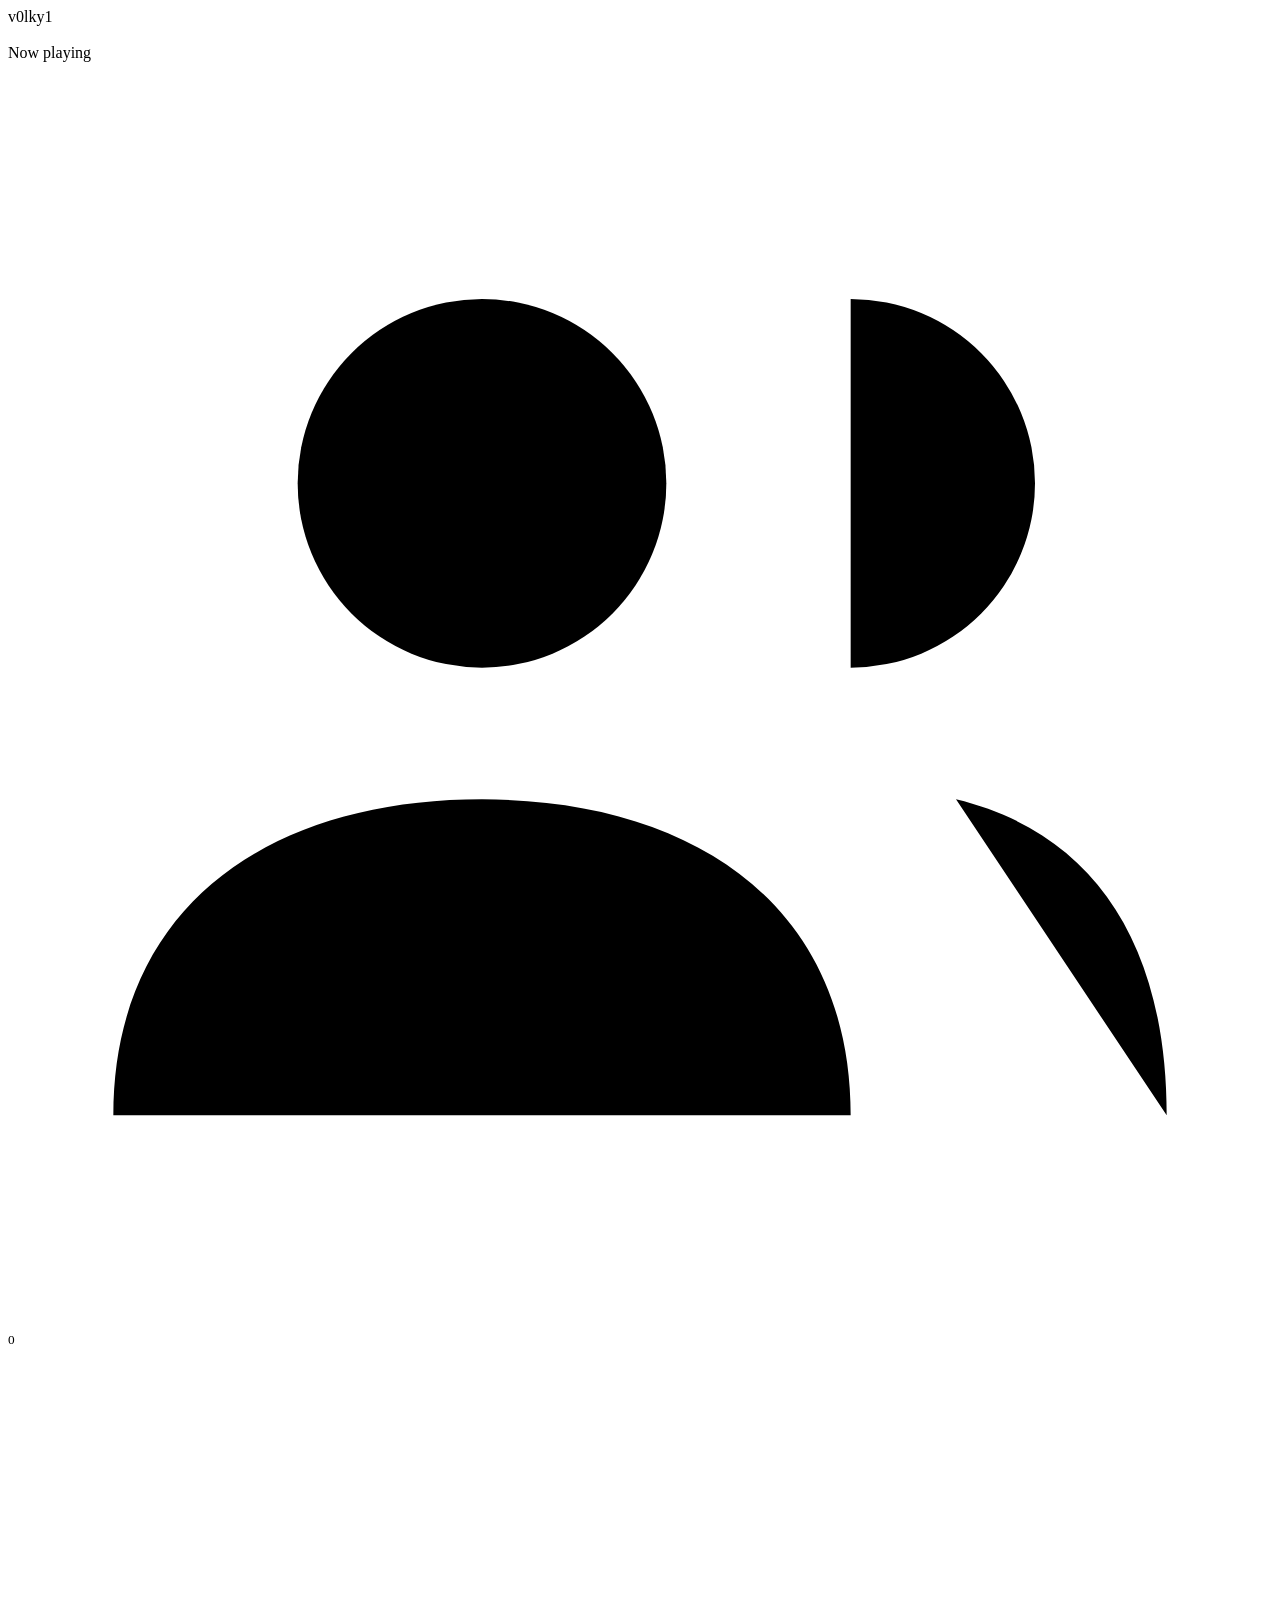
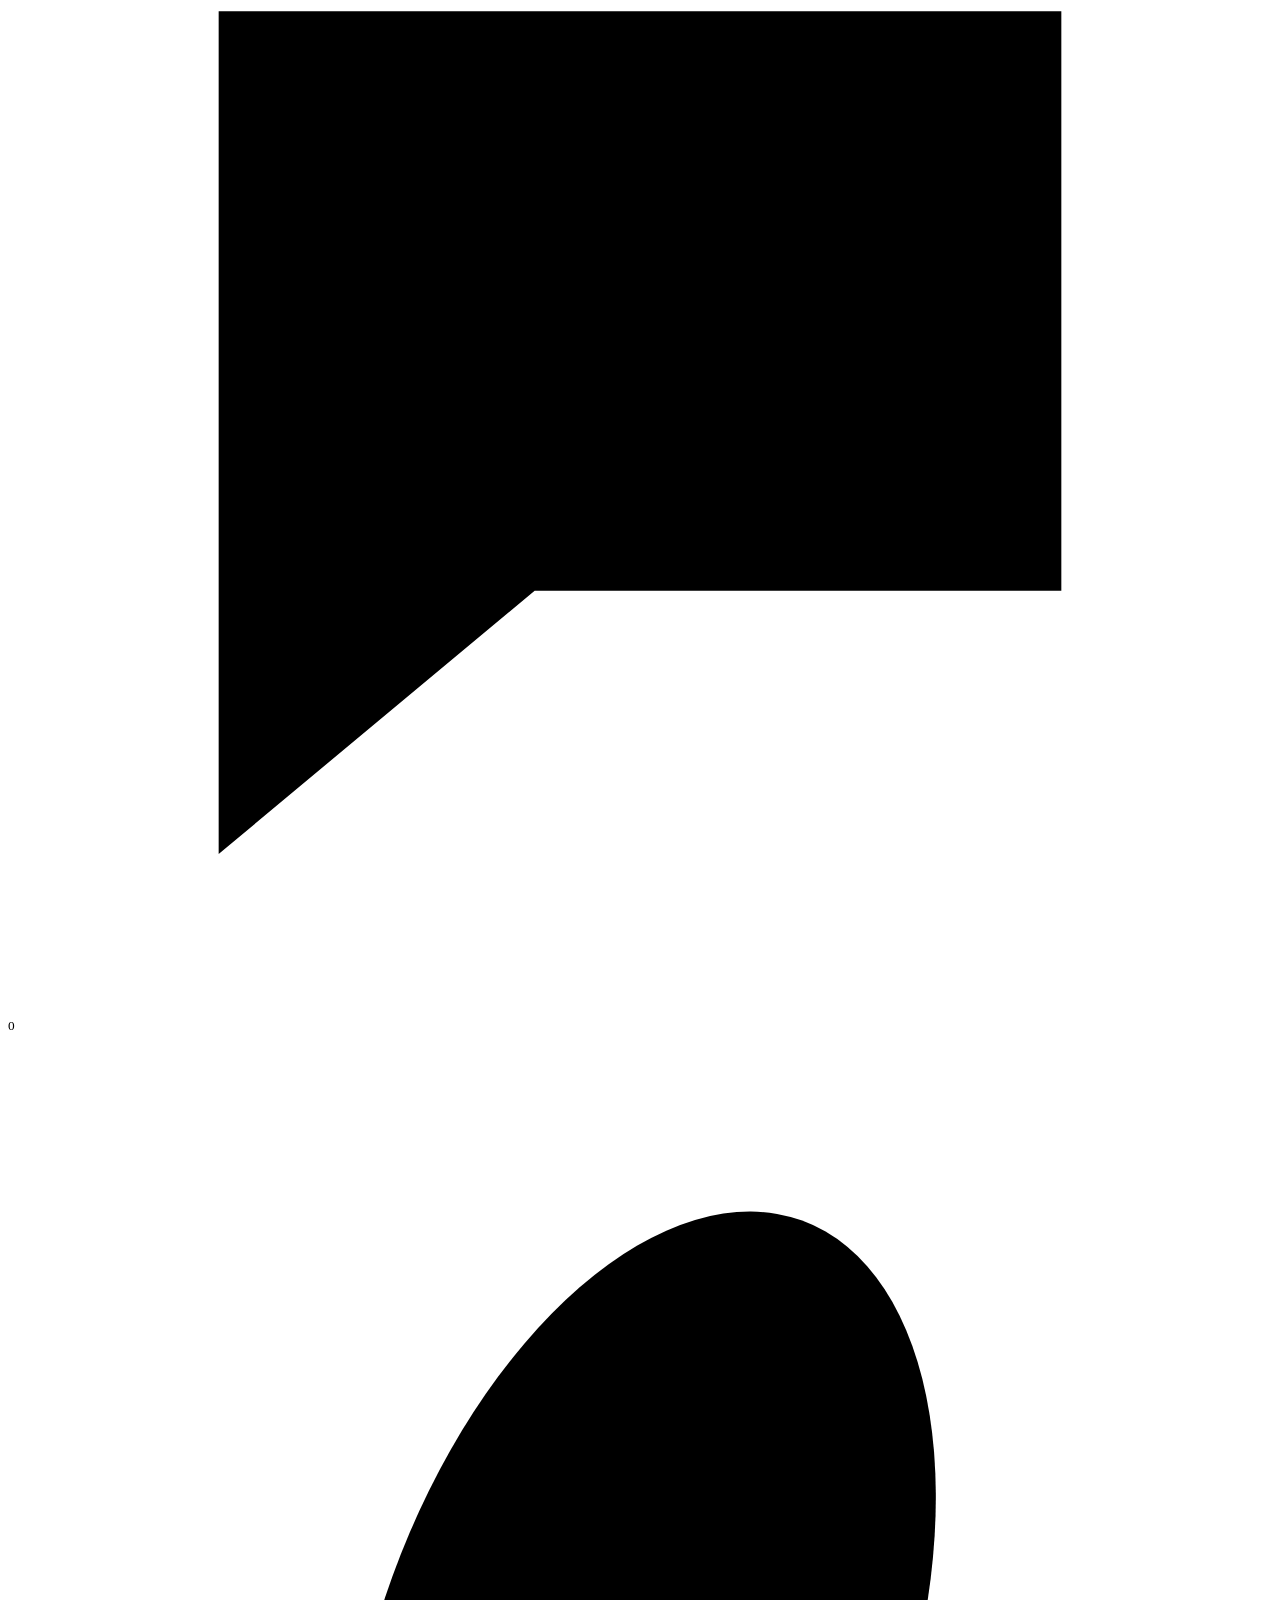
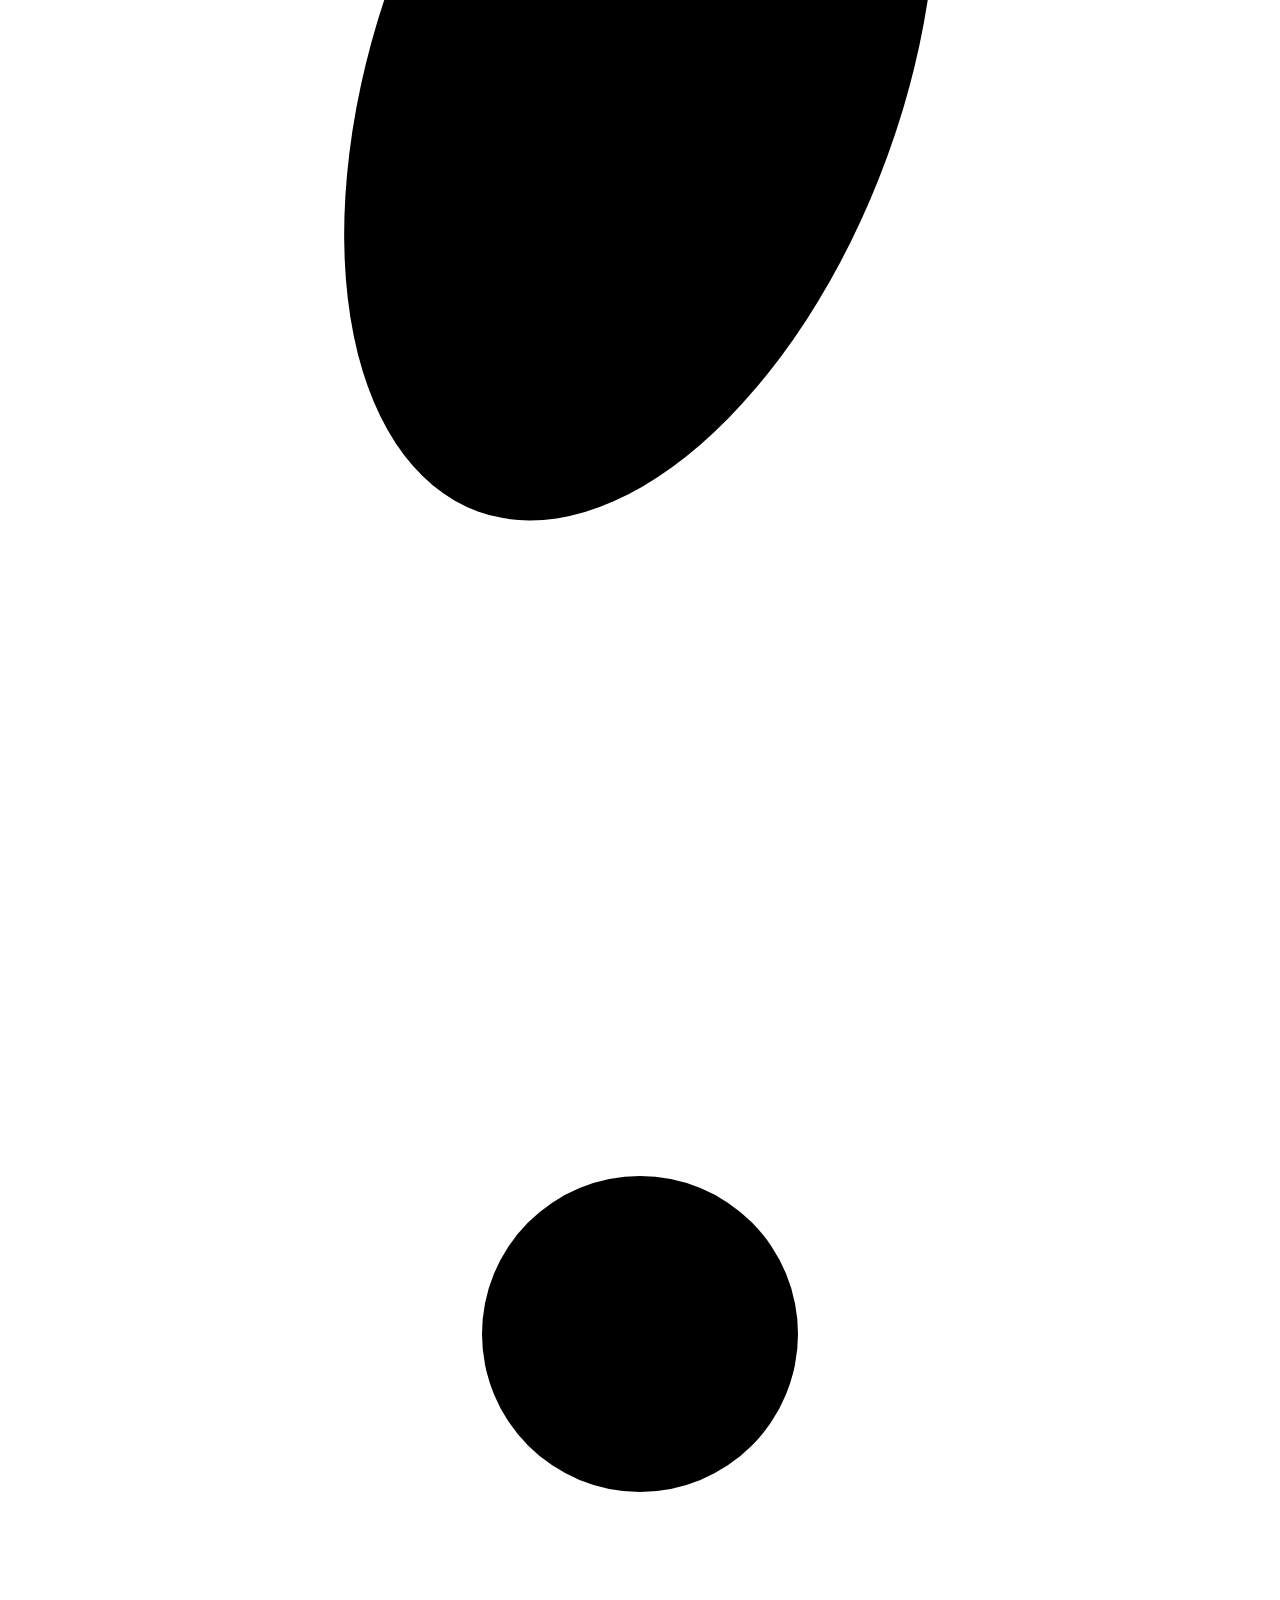
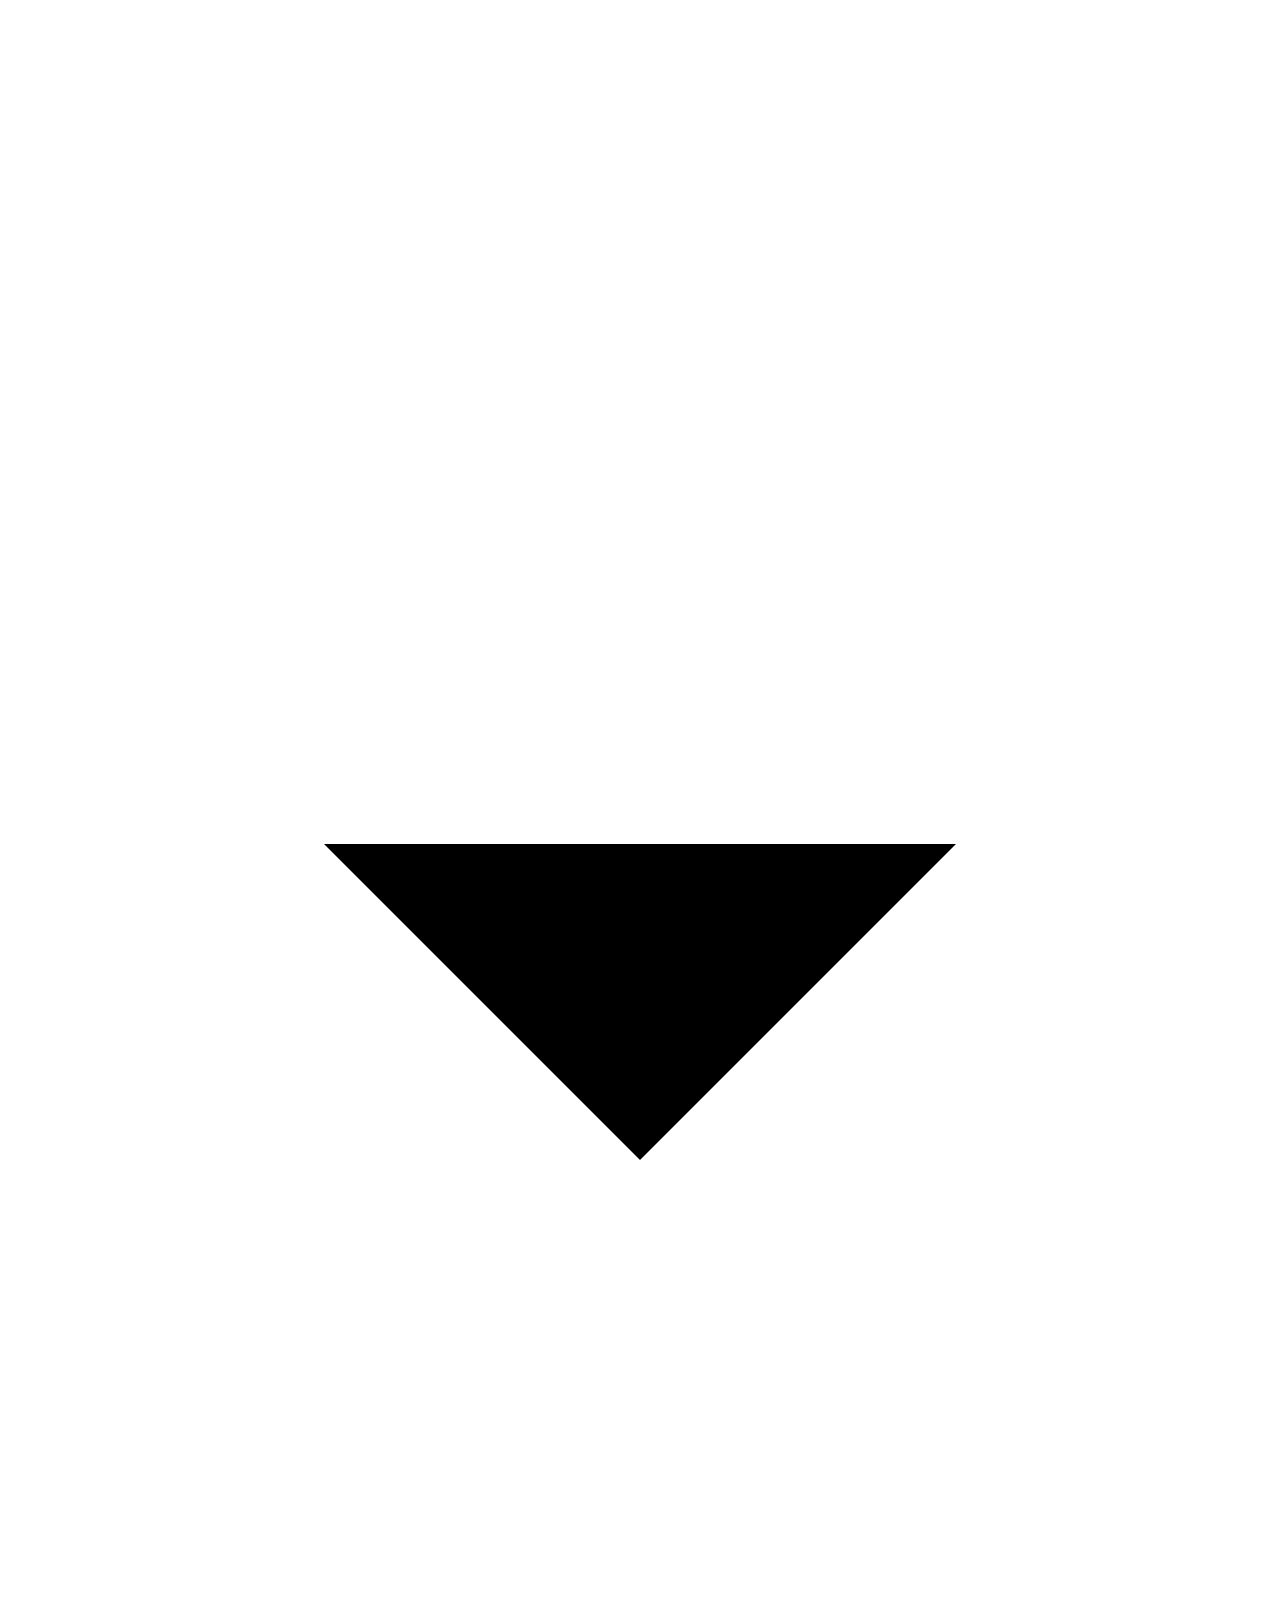
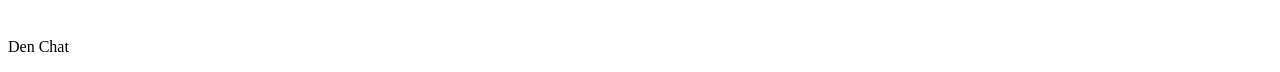
==== retail/index.html @ b6eaa7c6 "add scenes for starting soon, brb, and ending; implement countdown and angry chat functionality; upd" ====
<!DOCTYPE html>
<html lang="nl">
<head>
  <meta charset="UTF-8">
  <meta name="viewport" content="width=1920, height=1080">
  <title>v0lky1 Stream Overlay</title>
  <!-- Google TTS weigert aanvragen met een localhost/github.io-referrer (404 in plaats van audio) -->
  <meta name="referrer" content="no-referrer">

  <link rel="stylesheet" href="css/fonts.css">
  <link rel="stylesheet" href="css/style.css">
  <link rel="stylesheet" href="css/cam.css">
  <link rel="stylesheet" href="css/nowplaying.css">
  <link rel="stylesheet" href="css/chat.css">
  <link rel="stylesheet" href="css/alerts.css">
  <link rel="stylesheet" href="css/layouts.css">
</head>
<body>
  <div class="cam">
    <div class="ring b"></div>
    <div class="ring"></div>
    <div class="ring in"></div>
    <div class="lbl"><i></i>v0lky1</div>
    <img class="badge" src="assets/images/logo.png" alt="">
  </div>

  <div class="np" id="np">
    <div class="eq"><i></i><i></i><i></i></div>
    <div class="np-body">
      <div class="np-k">Now playing</div>
      <div class="np-wrap" id="np-wrap"><span class="np-text" id="np-text"></span></div>
    </div>
  </div>

  <div class="alert" id="alert"></div>

  <section class="chat">
    <div class="side">
      <svg viewBox="0 0 24 24"><circle cx="9" cy="8" r="3.5"></circle><path d="M2 20c0-4 3-6 7-6s7 2 7 6M16 4.5a3.5 3.5 0 010 7M18 14c2.5.6 4 2.6 4 6"></path></svg><small id="cc">0</small>
      <svg viewBox="0 0 24 24"><path d="M4 5h16v11H10l-6 5V5z"></path></svg><small id="mc">0</small>
      <svg viewBox="0 0 24 24"><ellipse cx="12" cy="12" rx="5" ry="9" transform="rotate(20 12 12)"></ellipse></svg>
      <svg viewBox="0 0 24 24"><circle cx="12" cy="12" r="3"></circle><path d="M12 2v3M12 19v3M2 12h3M19 12h3M5 5l2 2M17 17l2 2M5 19l2-2M17 7l2-2"></path></svg>
      <svg class="dn" viewBox="0 0 24 24"><path d="M6 9l6 6 6-6M5 20h14"></path></svg>
    </div>
    <div class="tabs"><div class="tab">Den Chat</div></div>
    <div class="msgs" id="msgs"></div>
  </section>

  <p id="status" class="status"></p>
  <div class="ctl" id="ctl"></div>

  <script type="module" src="js/app.js"></script>
</body>
</html>
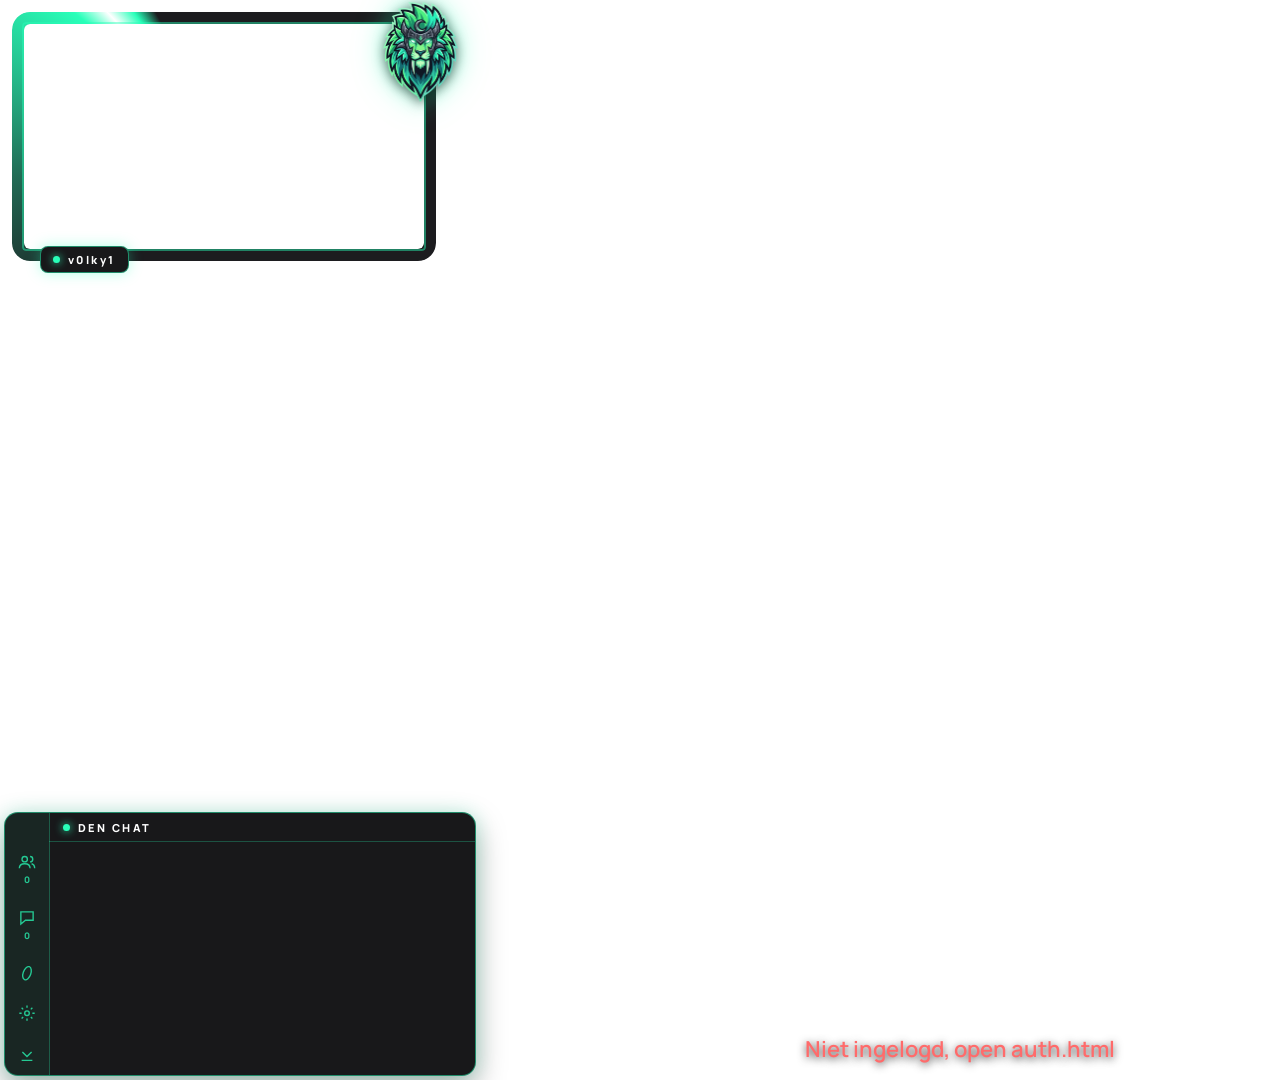
==== commit daf787dd: "Add new HTML scenes and theme styles for v0lky1 stream overlay - Created 'brb.html', 'ending.html', " ====
--- a/retail/index.html
+++ b/retail/index.html
@@ -3,17 +3,19 @@
 <head>
   <meta charset="UTF-8">
   <meta name="viewport" content="width=1920, height=1080">
-  <title>v0lky1 Stream Overlay</title>
+  <title>v0lky1 Stream Overlay (Retail)</title>
   <!-- Google TTS weigert aanvragen met een localhost/github.io-referrer (404 in plaats van audio) -->
   <meta name="referrer" content="no-referrer">
 
-  <link rel="stylesheet" href="css/fonts.css">
-  <link rel="stylesheet" href="css/style.css">
-  <link rel="stylesheet" href="css/cam.css">
-  <link rel="stylesheet" href="css/nowplaying.css">
-  <link rel="stylesheet" href="css/chat.css">
-  <link rel="stylesheet" href="css/alerts.css">
-  <link rel="stylesheet" href="css/layouts.css">
+  <link rel="stylesheet" href="../css/fonts.css">
+  <link rel="stylesheet" href="../css/style.css">
+  <link rel="stylesheet" href="../css/cam.css">
+  <link rel="stylesheet" href="../css/nowplaying.css">
+  <link rel="stylesheet" href="../css/chat.css">
+  <link rel="stylesheet" href="../css/alerts.css">
+  <link rel="stylesheet" href="../css/layouts.css">
+  <!-- theme.css als laatste: kleuren en vormaanpassingen van dit spel -->
+  <link rel="stylesheet" href="theme.css">
 </head>
 <body>
   <div class="cam">
@@ -21,7 +23,7 @@
     <div class="ring"></div>
     <div class="ring in"></div>
     <div class="lbl"><i></i>v0lky1</div>
-    <img class="badge" src="assets/images/logo.png" alt="">
+    <img class="badge" src="logo.png" alt="">
   </div>
 
   <div class="np" id="np">
@@ -49,6 +51,6 @@
   <p id="status" class="status"></p>
   <div class="ctl" id="ctl"></div>
 
-  <script type="module" src="js/app.js"></script>
+  <script type="module" src="../js/app.js"></script>
 </body>
 </html>
--- a/css/fonts.css
+++ b/css/fonts.css
@@ -0,0 +1,16 @@
+/* Lokale fonts: werkt offline in OBS en op GitHub Pages */
+@font-face { font-family: "Manrope"; src: url("../assets/fonts/manrope-wght--regular.ttf") format("truetype"); font-weight: 400; font-display: swap; }
+@font-face { font-family: "Manrope"; src: url("../assets/fonts/manrope-wght--medium.ttf") format("truetype"); font-weight: 500; font-display: swap; }
+@font-face { font-family: "Manrope"; src: url("../assets/fonts/manrope-wght--semibold.ttf") format("truetype"); font-weight: 600; font-display: swap; }
+@font-face { font-family: "Manrope"; src: url("../assets/fonts/manrope-wght--bold.ttf") format("truetype"); font-weight: 700; font-display: swap; }
+@font-face { font-family: "Manrope"; src: url("../assets/fonts/manrope-wght--extrabold.ttf") format("truetype"); font-weight: 800; font-display: swap; }
+
+@font-face { font-family: "Chakra Petch"; src: url("../assets/fonts/chakrapetch-regular.ttf") format("truetype"); font-weight: 400; font-display: swap; }
+@font-face { font-family: "Chakra Petch"; src: url("../assets/fonts/chakrapetch-medium.ttf") format("truetype"); font-weight: 500; font-display: swap; }
+@font-face { font-family: "Chakra Petch"; src: url("../assets/fonts/chakrapetch-semibold.ttf") format("truetype"); font-weight: 600; font-display: swap; }
+@font-face { font-family: "Chakra Petch"; src: url("../assets/fonts/chakrapetch-bold.ttf") format("truetype"); font-weight: 700; font-display: swap; }
+
+@font-face { font-family: "Arimo"; src: url("../assets/fonts/arimo-wght--regular.ttf") format("truetype"); font-weight: 400; font-display: swap; }
+@font-face { font-family: "Arimo"; src: url("../assets/fonts/arimo-wght--bold.ttf") format("truetype"); font-weight: 700; font-display: swap; }
+
+@font-face { font-family: "Cinzel"; src: url("../assets/fonts/cinzel-wght.ttf") format("truetype"); font-weight: 400 900; font-display: swap; }
--- a/css/style.css
+++ b/css/style.css
@@ -0,0 +1,97 @@
+/* Basis: transparant canvas van 1920x1080 voor OBS, plus status en testknoppen.
+   De kleuren (accent, paneel, tekst) komen uit theme.css in de map van het spel (retail/, forever/). */
+:root {
+  --bg: rgba(var(--panel-rgb), 0.78);
+  --bg2: rgba(50, 51, 53, 0.7);
+  --line: rgba(255, 255, 255, 0.08);
+}
+
+html,
+body {
+  margin: 0;
+  background: transparent;
+  overflow: hidden;
+}
+
+body {
+  width: 1920px;
+  height: 1080px;
+  position: relative;
+  font-family: Manrope, sans-serif;
+  color: var(--text);
+}
+
+/* Preview (?preview): nep-achtergrond en testknoppen, nooit in OBS gebruiken */
+body.preview {
+  background: radial-gradient(ellipse at 60% 40%, #2c3b2a, #121512 70%), #111;
+}
+
+body.preview::after {
+  content: "GAMEPLAY AREA";
+  position: absolute;
+  left: 50%;
+  top: 46%;
+  transform: translate(-50%, -50%);
+  font: 700 28px var(--font-display);
+  letter-spacing: 0.5em;
+  color: rgba(255, 255, 255, 0.08);
+}
+
+/* Verbindingsstatus: alleen zichtbaar bij problemen, in preview, of kort na het opstarten */
+.status {
+  position: absolute;
+  left: 50%;
+  bottom: 16px;
+  transform: translateX(-50%);
+  margin: 0;
+  font: 600 22px Manrope, sans-serif;
+  color: #ffffff;
+  text-shadow: 0 2px 8px rgba(0, 0, 0, 0.8);
+  opacity: 0;
+  transition: opacity 0.4s;
+}
+
+.status.show {
+  opacity: 1;
+}
+
+.status.error {
+  color: #ff6b6b;
+}
+
+/* Testknoppen (alleen preview) */
+.ctl {
+  position: absolute;
+  right: 40px;
+  bottom: 40px;
+  max-width: 760px;
+  display: none;
+  flex-wrap: wrap;
+  justify-content: flex-end;
+  gap: 8px;
+}
+
+body.preview .ctl {
+  display: flex;
+}
+
+.ctl button {
+  font: 700 13px Manrope;
+  padding: 10px 16px;
+  border-radius: 10px;
+  border: 1px solid var(--line);
+  background: var(--bg2);
+  color: var(--text);
+  cursor: pointer;
+}
+
+.ctl button:hover,
+.ctl button.on {
+  border-color: var(--accent);
+  color: var(--accent);
+}
+
+.ctl kbd {
+  margin-right: 6px;
+  color: var(--muted);
+}
--- a/css/cam.css
+++ b/css/cam.css
@@ -0,0 +1,95 @@
+/* Webcam-frame: draaiende gloed in de accentkleur rond een uitgespaarde 400x225 opening.
+   De webcam zelf zet je in OBS onder deze overlay, precies in het gat. */
+@property --a {
+  syntax: "<angle>";
+  inherits: false;
+  initial-value: 0deg;
+}
+
+.cam {
+  position: absolute;
+  left: 24px;
+  top: 24px;
+  width: 400px;
+  height: 225px;
+}
+
+/* Alleen in preview: een vulling zodat je de opening ziet */
+body.preview .cam {
+  background: rgba(var(--panel-rgb), 0.35);
+}
+
+.cam .ring {
+  position: absolute;
+  inset: -12px;
+  border-radius: 18px;
+  padding: 12px;
+  background:
+    conic-gradient(from var(--a), transparent 0 62%, rgba(var(--accent-rgb), 0.35) 72%, var(--accent) 86%, var(--bright) 88%, var(--accent) 90%, transparent 92%),
+    linear-gradient(var(--frame), var(--frame));
+  /* Alleen de rand tonen, het midden blijft transparant */
+  -webkit-mask: linear-gradient(#000 0 0) content-box, linear-gradient(#000 0 0);
+  -webkit-mask-composite: xor;
+  mask-composite: exclude;
+  animation: ring-spin 4s linear infinite;
+}
+
+.cam .ring.b {
+  filter: blur(12px);
+  opacity: 0.7;
+}
+
+.cam .ring.in {
+  inset: -2px;
+  padding: 2px;
+  border-radius: 4px;
+  background: rgba(var(--edge-rgb), 0.45);
+  animation: none;
+}
+
+.cam .lbl {
+  position: absolute;
+  left: 16px;
+  bottom: -24px;
+  display: flex;
+  align-items: center;
+  gap: 8px;
+  padding: 5px 12px;
+  background: var(--panel);
+  border: 1px solid rgba(var(--edge-rgb), 0.5);
+  border-radius: 8px;
+  font: 800 11px Manrope, sans-serif;
+  letter-spacing: 0.22em;
+  color: var(--bright);
+  box-shadow: 0 0 14px rgba(var(--accent-rgb), 0.35);
+}
+
+.cam .lbl i {
+  width: 7px;
+  height: 7px;
+  border-radius: 50%;
+  background: var(--accent);
+  box-shadow: 0 0 8px var(--accent);
+  animation: lbl-blink 1.6s infinite;
+}
+
+/* Logo-badge: hangt over de rechterbovenhoek van het frame */
+.cam .badge {
+  position: absolute;
+  right: -34px;
+  top: -22px;
+  height: 100px;
+  filter: drop-shadow(0 3px 6px rgba(0, 0, 0, 0.55)) drop-shadow(0 0 14px rgba(var(--logo-glow-rgb), 0.5));
+}
+
+@keyframes ring-spin {
+  to {
+    --a: 360deg;
+  }
+}
+
+@keyframes lbl-blink {
+  50% {
+    opacity: 0.3;
+  }
+}
--- a/css/nowplaying.css
+++ b/css/nowplaying.css
@@ -0,0 +1,99 @@
+/* Now playing: kaartje onder het webcamframe (en het label daaronder) */
+.np {
+  position: absolute;
+  left: 24px;
+  top: 298px;
+  width: 400px;
+  box-sizing: border-box;
+  display: flex;
+  align-items: center;
+  gap: 12px;
+  padding: 10px 14px;
+  background: var(--panel);
+  border: 1px solid rgba(var(--edge-rgb), 0.5);
+  border-radius: 10px;
+  box-shadow: 0 0 14px rgba(var(--accent-rgb), 0.25);
+  opacity: 0;
+  transform: translateY(-6px);
+  transition: opacity 0.4s, transform 0.4s;
+}
+
+.np.show {
+  opacity: 1;
+  transform: none;
+}
+
+/* Equalizer */
+.eq {
+  display: flex;
+  align-items: flex-end;
+  gap: 3px;
+  height: 18px;
+}
+
+.eq i {
+  width: 4px;
+  height: 100%;
+  border-radius: 2px;
+  background: var(--accent);
+  box-shadow: 0 0 6px var(--accent);
+  transform-origin: bottom;
+  animation: eq-bounce 0.9s ease-in-out infinite;
+}
+
+.eq i:nth-child(2) {
+  animation-delay: -0.3s;
+  animation-duration: 0.7s;
+}
+
+.eq i:nth-child(3) {
+  animation-delay: -0.6s;
+  animation-duration: 1.1s;
+}
+
+.np-body {
+  min-width: 0;
+  flex: 1;
+}
+
+.np-k {
+  font: 800 10px Manrope, sans-serif;
+  letter-spacing: 0.22em;
+  text-transform: uppercase;
+  color: var(--accent);
+}
+
+.np-wrap {
+  overflow: hidden;
+  margin-top: 2px;
+}
+
+.np-text {
+  display: inline-block;
+  white-space: nowrap;
+  font: 700 15px Manrope, sans-serif;
+  color: var(--bright);
+}
+
+.np-text.scroll {
+  animation: np-scroll var(--dur) ease-in-out infinite alternate;
+}
+
+@keyframes eq-bounce {
+  0%, 100% {
+    transform: scaleY(0.25);
+  }
+  50% {
+    transform: scaleY(1);
+  }
+}
+
+/* Even stilstaan aan beide kanten voor het schuiven */
+@keyframes np-scroll {
+  0%, 15% {
+    transform: translateX(0);
+  }
+  85%, 100% {
+    transform: translateX(var(--shift));
+  }
+}
--- a/css/chat.css
+++ b/css/chat.css
@@ -0,0 +1,138 @@
+/* Chat: minimalistisch donker paneel met accenten in de accentkleur, passend bij het webcamframe.
+   Pas --cw/--ch/left/bottom aan om positie en formaat te wijzigen. */
+.chat {
+  --cw: 470px;
+  --ch: 262px;
+  position: absolute;
+  left: 4px;
+  bottom: 4px;
+  width: var(--cw);
+  height: var(--ch);
+  background: var(--panel);
+  border: 1px solid rgba(var(--edge-rgb), 0.5);
+  border-radius: 14px;
+  box-shadow: 0 0 18px rgba(var(--accent-rgb), 0.22), 0 12px 30px rgba(0, 0, 0, 0.35);
+  overflow: hidden;
+  font-family: Manrope, sans-serif;
+}
+
+.tabs {
+  position: absolute;
+  left: 44px;
+  right: 0;
+  top: 0;
+  height: 28px;
+  display: flex;
+  align-items: center;
+  padding: 0 14px;
+  border-bottom: 1px solid rgba(var(--edge-rgb), 0.25);
+}
+
+.tab {
+  display: flex;
+  align-items: center;
+  gap: 8px;
+  font: 800 11px Manrope, sans-serif;
+  letter-spacing: 0.22em;
+  text-transform: uppercase;
+  color: var(--bright);
+}
+
+.tab::before {
+  content: "";
+  width: 7px;
+  height: 7px;
+  border-radius: 50%;
+  background: var(--accent);
+  box-shadow: 0 0 8px var(--accent);
+  animation: tab-blink 1.6s infinite;
+}
+
+.side {
+  position: absolute;
+  left: 0;
+  top: 0;
+  bottom: 0;
+  width: 44px;
+  background: rgba(var(--accent-rgb), 0.06);
+  border-right: 1px solid rgba(var(--edge-rgb), 0.25);
+  display: flex;
+  flex-direction: column;
+  align-items: center;
+  gap: 22px;
+  padding-top: 40px;
+  color: rgba(var(--accent-rgb), 0.75);
+}
+
+.side svg {
+  width: 20px;
+  height: 20px;
+  stroke: currentColor;
+  fill: none;
+  stroke-width: 1.8;
+}
+
+.side small {
+  font: 800 9px Manrope, sans-serif;
+  margin-top: -20px;
+}
+
+.side .dn {
+  margin-top: auto;
+  margin-bottom: 12px;
+}
+
+.msgs {
+  position: absolute;
+  left: 56px;
+  right: 12px;
+  top: 34px;
+  bottom: 8px;
+  display: flex;
+  flex-direction: column;
+  justify-content: flex-end;
+  overflow: hidden;
+  /* Oudste berichten vervagen naar boven toe */
+  -webkit-mask-image: linear-gradient(transparent, #000 32px);
+  mask-image: linear-gradient(transparent, #000 32px);
+}
+
+.m {
+  margin-top: 2px;
+  font-size: 16px;
+  font-weight: 600;
+  line-height: 1.3;
+  color: var(--chat-text);
+  text-shadow: 0 1px 3px rgba(0, 0, 0, 0.7);
+  animation: chat-in 0.3s ease-out both;
+  overflow-wrap: anywhere;
+}
+
+.m .u {
+  font-weight: 800;
+}
+
+/* Regels voor subs, raids en gemarkeerde berichten */
+.m.hl {
+  color: var(--accent);
+  padding-left: 8px;
+  border-left: 2px solid var(--accent);
+}
+
+.m .emote {
+  height: 1.4em;
+  vertical-align: middle;
+}
+
+@keyframes chat-in {
+  from {
+    opacity: 0;
+    transform: translateY(6px);
+  }
+}
+
+@keyframes tab-blink {
+  50% {
+    opacity: 0.3;
+  }
+}
--- a/css/alerts.css
+++ b/css/alerts.css
@@ -0,0 +1,163 @@
+/* Alerts: kaart met animaties.
+   Stijlen: .hype (accentkleur, krabbels + vonken) en .calm (rustig, voor follows en rewards) */
+.alert {
+  position: absolute;
+  left: 50%;
+  top: 120px;
+  transform: translateX(-50%);
+  width: 620px;
+  pointer-events: none;
+}
+
+.card {
+  position: relative;
+  display: flex;
+  align-items: center;
+  gap: 22px;
+  padding: 22px 28px 22px 22px;
+  background: var(--bg);
+  border: 1px solid rgba(var(--edge-rgb), 0.35);
+  border-radius: 22px;
+  backdrop-filter: blur(18px);
+  box-shadow:
+    0 0 0 1px rgba(var(--accent-rgb), 0.1),
+    0 0 60px rgba(var(--accent-rgb), 0.25),
+    0 30px 60px rgba(0, 0, 0, 0.4);
+  overflow: hidden;
+  animation: card-pop 0.7s cubic-bezier(0.2, 1.4, 0.4, 1) both;
+}
+
+.card.out {
+  animation: card-out 0.5s ease-in forwards;
+}
+
+/* Lichtreflectie die over de kaart glijdt */
+.card::before {
+  content: "";
+  position: absolute;
+  inset: 0;
+  background: linear-gradient(110deg, transparent 30%, rgba(255, 255, 255, 0.12) 50%, transparent 70%);
+  transform: translateX(-100%);
+  animation: card-shine 1.4s 0.4s ease-out;
+}
+
+.card img {
+  width: 78px;
+  height: 92px;
+  object-fit: contain;
+  filter: drop-shadow(0 0 16px rgba(var(--logo-glow-rgb), 0.5));
+}
+
+.card .k {
+  font: 700 13px Manrope;
+  letter-spacing: 0.3em;
+  text-transform: uppercase;
+  color: var(--accent);
+}
+
+.card .nm {
+  font: 700 42px/1.05 var(--font-display);
+  margin: 4px 0;
+  overflow-wrap: anywhere;
+  background: linear-gradient(90deg, var(--bright), var(--accent-light));
+  -webkit-background-clip: text;
+  background-clip: text;
+  color: transparent;
+}
+
+.card .d {
+  font-size: 16px;
+  color: #c3c8d0;
+  font-weight: 600;
+}
+
+.card .d .hl {
+  color: var(--accent);
+  font-weight: 700;
+}
+
+/* Rustige variant */
+.card.calm {
+  border-color: rgba(255, 255, 255, 0.14);
+  box-shadow: 0 30px 60px rgba(0, 0, 0, 0.4);
+}
+
+.card.calm .k {
+  color: #c3c8d0;
+}
+
+.card.calm .nm {
+  background: none;
+  color: var(--bright);
+}
+
+/* Krabbels (hype) */
+.claws {
+  position: absolute;
+  right: 26px;
+  top: 50%;
+  transform: translateY(-50%) rotate(-18deg);
+  display: flex;
+  gap: 9px;
+}
+
+.claws i {
+  width: 6px;
+  height: 80px;
+  border-radius: 6px;
+  background: linear-gradient(var(--accent), transparent);
+  transform-origin: top;
+  animation: claw-slash 0.5s cubic-bezier(0.3, 1.6, 0.5, 1) both;
+}
+
+.claws i:nth-child(2) {
+  animation-delay: 0.08s;
+  height: 96px;
+}
+
+.claws i:nth-child(3) {
+  animation-delay: 0.16s;
+}
+
+/* Vonken (hype) */
+.spark {
+  position: absolute;
+  width: 8px;
+  height: 8px;
+  border-radius: 2px;
+  pointer-events: none;
+  animation: spark-fly 1.4s cubic-bezier(0.1, 0.7, 0.3, 1) forwards;
+}
+
+@keyframes card-pop {
+  from {
+    opacity: 0;
+    transform: translateY(-30px) scale(0.85);
+  }
+}
+
+@keyframes card-out {
+  to {
+    opacity: 0;
+    transform: translateY(-24px) scale(0.95);
+  }
+}
+
+@keyframes card-shine {
+  to {
+    transform: translateX(100%);
+  }
+}
+
+@keyframes claw-slash {
+  from {
+    transform: scaleY(0);
+  }
+}
+
+@keyframes spark-fly {
+  to {
+    transform: translate(var(--x), var(--y)) rotate(540deg);
+    opacity: 0;
+  }
+}
--- a/css/layouts.css
+++ b/css/layouts.css
@@ -0,0 +1,13 @@
+/* Layouts: de standaard (WoW) heeft de chat linksonder. Andere layouts kies je met ?layout=... */
+
+/* ?layout=cam: chat rechts in beeld (x 1529-1907, y 429-735), voor games waar de chat linksonder
+   in de weg staat. Het webcamframe en het now-playing-kaartje blijven linksboven. */
+body.layout-cam .chat {
+  --cw: 376px; /* 378 inclusief rand */
+  --ch: 304px; /* 306 inclusief rand */
+  left: 1529px;
+  top: 429px;
+  bottom: auto;
+  /* Doorzichtig, voor als de chat toch over iets in de game valt */
+  background: rgba(var(--panel-rgb), 0.45);
+}
--- a/retail/theme.css
+++ b/retail/theme.css
@@ -0,0 +1,39 @@
+/* Thema Retail: het neongroene thema van de huidige WoW-layout.
+   Alle kleuren van overlay (index.html) en scenes komen uit deze tokens; de vorm staat in ../css. */
+:root {
+  /* Accent: webcamframe, chat, alerts, titels */
+  --accent: #29ffb9;
+  --accent-rgb: 41, 255, 185;
+  --accent-light: #8fffdc; /* lichtere tint (titelverloop, highlights) */
+  --edge-rgb: 41, 255, 185; /* randen van panelen en kaarten */
+  --bright: #fff; /* titels, labels en lichtpunten */
+
+  /* Tweede kleur voor sfeer: de hoek-gloed in de scenes */
+  --moon-rgb: 41, 255, 185;
+  /* Gloed om het logo */
+  --logo-glow-rgb: 41, 255, 185;
+  --spark-extra: #fff; /* derde vonkkleur bij hype-alerts */
+
+  /* Panelen (chat, webcamlabel, now playing) en tekst */
+  --panel-rgb: 24, 24, 26;
+  --panel: rgb(var(--panel-rgb));
+  --frame: #1c1c1f;
+  --text: #e4e9f2;
+  --muted: #8d919a;
+  --chat-text: #eefaf6;
+
+  /* Kleuren voor chatnamen zonder (of met een te donkere) Twitch-kleur */
+  --name-colors: #29ffb9, #6dffd0, #8fffdc, #4dffc4, #b3ffe9, #20e8a6, #7affd4, #a0ffe2;
+
+  /* Lettertype van titels, aftelklok en namen in alerts */
+  --font-display: "Chakra Petch", sans-serif;
+
+  /* Achtergrond van de scenes (van binnen naar buiten) */
+  --scene-base: #0b0f0e;
+  --scene-bg-1: #10221d;
+  --scene-bg-2: #0c1513;
+  --scene-bg-3: #090c0c;
+
+  /* Het logo wordt rood in de "te laat"-scène */
+  --late-logo-filter: hue-rotate(222deg) saturate(1.4);
+}
